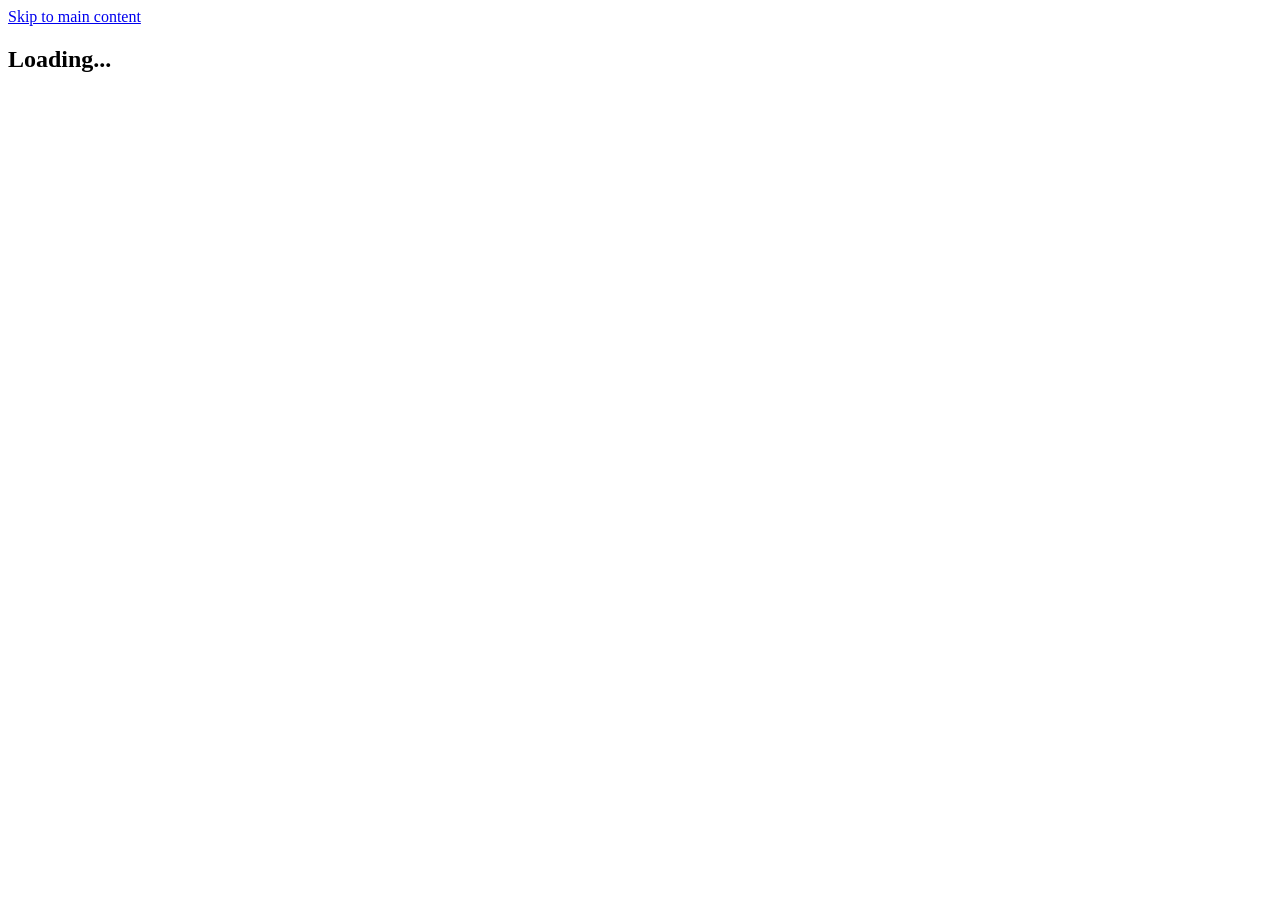
==== about.html @ b5239d82 "Update experience and project statistics on About Me page" ====
<!DOCTYPE html>
<html lang="en">
  <head>
    <meta charset="UTF-8" />
    <meta name="viewport" content="width=device-width, initial-scale=1.0" />

    <!-- Primary Meta Tags -->
    <title>About Me - Kamalesh Thandi Thirumal | Full Stack Developer</title>
    <meta
      name="title"
      content="About Me - Kamalesh Thandi Thirumal | Full Stack Developer"
    />
    <meta
      name="description"
      content="Learn more about Kamalesh Thandi Thirumal, a passionate full-stack developer with expertise in modern web technologies."
    />
    <meta
      name="keywords"
      content="Full Stack Developer, Web Developer, About, Biography, Chennai Developer"
    />
    <meta name="author" content="Kamalesh Thandi Thirumal" />
    <meta name="robots" content="index, follow" />

    <!-- Open Graph / Facebook -->
    <meta property="og:type" content="website" />
    <meta property="og:url" content="https://kamal2305.github.io/HCJ/about.html" />
    <meta
      property="og:title"
      content="About Me - Kamalesh Thandi Thirumal"
    />
    <meta
      property="og:description"
      content="Learn more about Kamalesh Thandi Thirumal, a passionate full-stack developer."
    />

    <!-- Favicon -->
    <link rel="icon" type="image/x-icon" href="favicon.ico" />
    <link rel="apple-touch-icon" sizes="180x180" href="apple-touch-icon.png" />

    <!-- Manifest for PWA -->
    <link rel="manifest" href="manifest.json" />
    <meta name="theme-color" content="#00f0ff" />

    <!-- Canonical URL -->
    <link rel="canonical" href="https://kamal2305.github.io/HCJ/about.html" />

    <!-- Preload Critical Resources -->
    <link rel="preload" href="css/styles.css" as="style" />
    <link rel="stylesheet" href="css/styles.css" />

    <!-- DNS Prefetch & Preconnect -->
    <link rel="dns-prefetch" href="https://fonts.googleapis.com" />
    <link rel="preconnect" href="https://fonts.googleapis.com" />
    <link rel="preconnect" href="https://fonts.gstatic.com" crossorigin />
    <link
      href="https://fonts.googleapis.com/css2?family=Inter:wght@300;400;500;600;700;800;900&family=Space+Grotesk:wght@300;400;500;600;700&display=swap"
      rel="stylesheet"
      media="print"
      onload="this.media='all'"
    />
    <link
      rel="stylesheet"
      href="https://cdnjs.cloudflare.com/ajax/libs/font-awesome/6.4.0/css/all.min.css"
      media="print"
      onload="this.media='all'"
    />
  </head>
  <body>
    <!-- Skip to Main Content -->
    <a href="#main" class="skip-to-main">Skip to main content</a>

    <!-- Loading Screen -->
    <div
      id="loading-screen"
      class="loading-screen"
      role="status"
      aria-live="polite"
      aria-label="Loading content"
    >
      <div class="loading-content">
        <div class="loading-spinner" aria-hidden="true"></div>
        <h2 class="fade-in-text">Loading...</h2>
      </div>
    </div>

    <!-- Main Content -->
    <div id="main-content" class="main-content" style="display: none">
      <!-- Navbar -->
      <nav
        class="navbar"
        id="navbar"
        role="navigation"
        aria-label="Main navigation"
      >
        <div class="nav-container">
          <div class="nav-logo">
            <a href="index.html" aria-label="Go to homepage">
              <span class="logo-text" aria-hidden="true">KTT</span>
              <span class="logo-dot" aria-hidden="true"></span>
            </a>
          </div>

          <!-- Desktop Navigation -->
          <ul class="nav-menu" id="nav-menu" role="menubar">
            <li role="none">
              <a
                href="index.html"
                class="nav-link"
                role="menuitem"
                aria-label="Navigate to home page"
              >
                <i class="fa-solid fa-home nav-icon" aria-hidden="true"></i>
                Home
              </a>
            </li>
            <li role="none">
              <a
                href="about.html"
                class="nav-link active"
                role="menuitem"
                aria-label="Navigate to about page"
              >
                <i class="fa-solid fa-user nav-icon" aria-hidden="true"></i>
                About
              </a>
            </li>
            <li role="none">
              <a
                href="skills.html"
                class="nav-link"
                role="menuitem"
                aria-label="Navigate to skills page"
              >
                <i class="fa-solid fa-code nav-icon" aria-hidden="true"></i>
                Skills
              </a>
            </li>
            <li role="none">
              <a
                href="projects.html"
                class="nav-link"
                role="menuitem"
                aria-label="Navigate to projects page"
              >
                <i class="fa-solid fa-folder nav-icon" aria-hidden="true"></i>
                Projects
              </a>
            </li>
            <li role="none">
              <a
                href="contact.html"
                class="nav-link"
                role="menuitem"
                aria-label="Navigate to contact page"
              >
                <i class="fa-solid fa-envelope nav-icon" aria-hidden="true"></i>
                Contact
              </a>
            </li>
          </ul>

          <!-- Mobile Menu Button -->
          <button
            class="hamburger"
            id="hamburger"
            aria-label="Toggle mobile menu"
            aria-expanded="false"
            aria-controls="mobile-menu"
          >
            <i class="fa-solid fa-bars" aria-hidden="true"></i>
          </button>
        </div>

        <!-- Mobile Menu -->
        <div class="mobile-menu" id="mobile-menu" style="display: none">
          <ul>
            <li>
              <a href="index.html" class="mobile-nav-link">
                <i class="fa-solid fa-home mobile-nav-icon"></i>
                Home
              </a>
            </li>
            <li>
              <a href="about.html" class="mobile-nav-link active">
                <i class="fa-solid fa-user mobile-nav-icon"></i>
                About
              </a>
            </li>
            <li>
              <a href="skills.html" class="mobile-nav-link">
                <i class="fa-solid fa-code mobile-nav-icon"></i>
                Skills
              </a>
            </li>
            <li>
              <a href="projects.html" class="mobile-nav-link">
                <i class="fa-solid fa-folder mobile-nav-icon"></i>
                Projects
              </a>
            </li>
            <li>
              <a href="contact.html" class="mobile-nav-link">
                <i class="fa-solid fa-envelope mobile-nav-icon"></i>
                Contact
              </a>
            </li>
          </ul>
        </div>
      </nav>

      <!-- About Section -->
      <main id="main">
        <section id="about" class="about page-section" aria-label="About me section">
          <div class="container">
            <h1 class="section-title">About Me</h1>

            <div class="about-content">
              <div class="about-text">
                <p>
                  I'm a passionate full-stack developer with a love for creating
                  meaningful digital experiences. With expertise in modern web
                  technologies, I specialize in building scalable applications
                  that solve real-world problems.
                </p>
                <p>
                  My journey in technology began with curiosity and has evolved
                  into a career focused on innovation and continuous learning. I
                  believe in writing clean, maintainable code and creating
                  user-centered solutions.
                </p>

                <div class="about-stats">
                  <div class="stat">
                    <i class="fa-solid fa-clock stat-icon"></i>
                    <h3>0.6</h3>
                    <p>Year Experience</p>
                  </div>
                  <div class="stat">
                    <i class="fa-solid fa-project-diagram stat-icon"></i>
                    <h3>2+</h3>
                    <p>Projects Completed</p>
                  </div>
                </div>
              </div>

              <div class="about-image">
                <div class="about-card">
                  <i class="fa-solid fa-code about-icon"></i>
                </div>
              </div>
            </div>
          </div>
        </section>
      </main>

      <!-- Footer -->
      <footer class="footer" role="contentinfo">
        <div class="container">
          <p>&copy; 2025 Kamalesh Thandi Thirumal. All rights reserved.</p>
        </div>
      </footer>

      <!-- Scroll to Top Button -->
      <button
        class="scroll-to-top"
        id="scroll-to-top"
        style="display: none"
        aria-label="Scroll to top"
      >
        <i class="fa-solid fa-arrow-up" aria-hidden="true"></i>
      </button>
    </div>

    <script src="js/script.js" defer></script>
  </body>
</html>
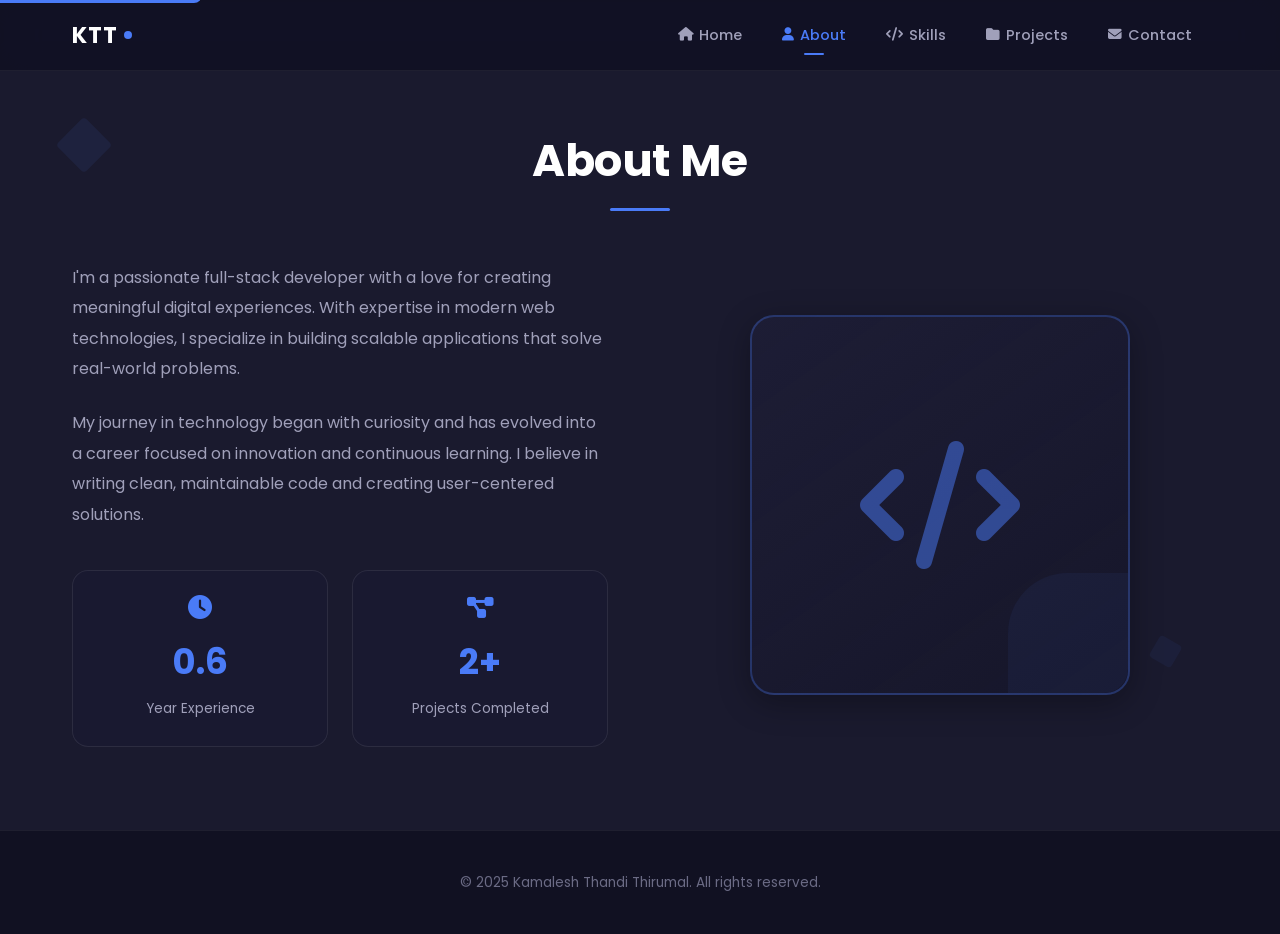
==== commit 2f54297d: "update font styles, enhance hero section with social icons, improve navigation, refine animations, a" ====
--- a/about.html
+++ b/about.html
@@ -53,7 +53,7 @@
     <link rel="preconnect" href="https://fonts.googleapis.com" />
     <link rel="preconnect" href="https://fonts.gstatic.com" crossorigin />
     <link
-      href="https://fonts.googleapis.com/css2?family=Inter:wght@300;400;500;600;700;800;900&family=Space+Grotesk:wght@300;400;500;600;700&display=swap"
+      href="https://fonts.googleapis.com/css2?family=Poppins:wght@300;400;500;600;700;800&family=Playfair+Display:ital,wght@0,400;0,700;1,400&family=Inter:wght@300;400;500;600;700;800;900&family=Space+Grotesk:wght@300;400;500;600;700&display=swap"
       rel="stylesheet"
       media="print"
       onload="this.media='all'"
--- a/css/styles.css
+++ b/css/styles.css
@@ -0,0 +1,1259 @@
+/* Portfolio - Premium Dark Design with Blue Accent (Inspired by BlackOrange Template) */
+
+/* ===== Google Fonts Import ===== */
+@import url('https://fonts.googleapis.com/css2?family=Poppins:wght@300;400;500;600;700;800&family=Playfair+Display:ital,wght@0,400;0,700;1,400&display=swap');
+
+:root {
+  /* Blue Accent Palette */
+  --accent: #4A7BF7;
+  --accent-dark: #3461D1;
+  --accent-light: #6B9AFF;
+  --accent-glow: rgba(74, 123, 247, 0.4);
+  --accent-subtle: rgba(74, 123, 247, 0.08);
+  --accent-border: rgba(74, 123, 247, 0.25);
+
+  /* Backgrounds */
+  --bg-primary: #1A1A2E;
+  --bg-secondary: #16162A;
+  --bg-darker: #111122;
+  --bg-card: rgba(26, 26, 50, 0.7);
+  --bg-card-solid: #1E1E38;
+  --bg-input: rgba(255, 255, 255, 0.04);
+
+  /* Text */
+  --text-primary: #FFFFFF;
+  --text-secondary: #A0A0BA;
+  --text-muted: #6B6B85;
+  --text-accent: var(--accent);
+
+  /* Borders */
+  --border-subtle: rgba(255, 255, 255, 0.06);
+  --border-card: rgba(255, 255, 255, 0.08);
+  --border-accent: rgba(74, 123, 247, 0.3);
+
+  /* Effects */
+  --gradient-accent: linear-gradient(135deg, var(--accent) 0%, var(--accent-light) 100%);
+  --shadow-card: 0 8px 32px rgba(0, 0, 0, 0.3);
+  --shadow-accent: 0 4px 20px rgba(74, 123, 247, 0.25);
+  --shadow-accent-intense: 0 8px 40px rgba(74, 123, 247, 0.35);
+
+  /* Transitions */
+  --transition-base: 0.3s ease;
+  --transition-slow: 0.6s cubic-bezier(0.4, 0, 0.2, 1);
+
+  /* Fonts */
+  --font-primary: 'Poppins', 'Inter', sans-serif;
+  --font-display: 'Playfair Display', 'Space Grotesk', serif;
+  --font-mono: 'Space Grotesk', monospace;
+}
+
+/* ===== Reset & Base ===== */
+* { margin: 0; padding: 0; box-sizing: border-box; }
+html { scroll-behavior: smooth; }
+body {
+  font-family: var(--font-primary);
+  line-height: 1.7;
+  color: var(--text-primary);
+  background: var(--bg-darker);
+  overflow-x: hidden;
+}
+
+/* ===== Scrollbar ===== */
+::-webkit-scrollbar { width: 8px; }
+::-webkit-scrollbar-track { background: var(--bg-darker); }
+::-webkit-scrollbar-thumb {
+  background: var(--accent-dark);
+  border-radius: 4px;
+}
+::-webkit-scrollbar-thumb:hover {
+  background: var(--accent);
+}
+
+/* ===== Loading Screen ===== */
+.loading-screen {
+  position: fixed; top: 0; left: 0;
+  width: 100%; height: 100vh;
+  background: var(--bg-darker);
+  display: flex;
+  justify-content: center;
+  align-items: center;
+  z-index: 9999;
+  transition: opacity 0.5s ease;
+}
+.loading-screen::before {
+  content: '';
+  position: absolute;
+  top: 0; left: 0; right: 0; bottom: 0;
+  background: radial-gradient(circle at 30% 50%, rgba(74, 123, 247, 0.06), transparent 60%);
+}
+
+.loading-content { text-align: center; position: relative; z-index: 1; }
+.loading-spinner {
+  width: 60px; height: 60px;
+  border: 3px solid rgba(74, 123, 247, 0.15);
+  border-top: 3px solid var(--accent);
+  border-radius: 50%;
+  margin: 0 auto 2rem;
+  animation: spin 0.8s linear infinite;
+}
+@keyframes spin { 100% { transform: rotate(360deg); } }
+
+.loading-content h2 {
+  font-size: 1.2rem;
+  font-weight: 500;
+  font-family: var(--font-primary);
+  color: var(--accent);
+  letter-spacing: 2px;
+  text-transform: uppercase;
+}
+.fade-in-text { animation: fadeIn 0.8s ease 0.3s both; }
+@keyframes fadeIn { from { opacity: 0; transform: translateY(15px); } to { opacity: 1; transform: translateY(0); } }
+
+.main-content { min-height: 100vh; opacity: 0; animation: fadeInContent 0.6s ease forwards; }
+@keyframes fadeInContent { to { opacity: 1; } }
+
+/* ===== Layout ===== */
+.container { max-width: 1200px; margin: 0 auto; padding: 0 2rem; }
+section { padding: 6rem 0; position: relative; }
+
+/* ===== Section Titles ===== */
+.section-title {
+  text-align: center;
+  font-size: clamp(2rem, 4vw, 2.8rem);
+  font-weight: 700;
+  font-family: var(--font-primary);
+  margin-bottom: 4rem;
+  position: relative;
+  opacity: 0;
+  transform: translateY(30px);
+  transition: var(--transition-slow);
+  letter-spacing: -0.01em;
+  color: var(--text-primary);
+}
+.section-title.visible { opacity: 1; transform: translateY(0); }
+.section-title::after {
+  content: '';
+  position: absolute;
+  bottom: -12px;
+  left: 50%;
+  transform: translateX(-50%);
+  width: 60px; height: 3px;
+  background: var(--accent);
+  border-radius: 2px;
+}
+
+/* ===== Buttons ===== */
+.btn {
+  padding: 12px 28px;
+  border: none;
+  border-radius: 6px;
+  font-weight: 600;
+  text-decoration: none;
+  display: inline-block;
+  transition: var(--transition-base);
+  cursor: pointer;
+  font-size: 0.9rem;
+  font-family: var(--font-primary);
+  letter-spacing: 0.5px;
+  position: relative;
+  overflow: hidden;
+}
+.btn-primary {
+  background: var(--accent);
+  color: #fff;
+  box-shadow: var(--shadow-accent);
+}
+.btn-primary:hover {
+  background: var(--accent-light);
+  transform: translateY(-2px);
+  box-shadow: var(--shadow-accent-intense);
+}
+.btn-secondary {
+  background: transparent;
+  color: var(--accent);
+  border: 2px solid var(--accent);
+}
+.btn-secondary:hover {
+  background: var(--accent);
+  color: #fff;
+  transform: translateY(-2px);
+}
+.btn-outline {
+  background: transparent;
+  color: var(--accent);
+  border: 2px solid var(--border-accent);
+}
+.btn-outline:hover {
+  border-color: var(--accent);
+  background: var(--accent);
+  color: #fff;
+  transform: translateY(-2px);
+}
+.btn-small { padding: 8px 18px; font-size: 0.85rem; }
+
+/* ===== Navbar ===== */
+.navbar {
+  position: fixed;
+  top: 0; left: 0; right: 0;
+  background: rgba(17, 17, 34, 0.85);
+  backdrop-filter: blur(20px) saturate(180%);
+  z-index: 1000;
+  transition: var(--transition-slow);
+  border-bottom: 1px solid var(--border-subtle);
+  opacity: 0;
+  transform: translateY(-100px);
+  animation: slideDown 0.8s ease 0.5s forwards;
+}
+@keyframes slideDown { to { opacity: 1; transform: translateY(0); } }
+
+.navbar.scrolled {
+  background: rgba(17, 17, 34, 0.95);
+  box-shadow: 0 4px 30px rgba(0, 0, 0, 0.4);
+  border-bottom-color: var(--border-accent);
+}
+.nav-container {
+  max-width: 1200px;
+  margin: 0 auto;
+  padding: 0 2rem;
+  display: flex;
+  justify-content: space-between;
+  align-items: center;
+  height: 70px;
+}
+
+/* ===== Logo ===== */
+.nav-logo a {
+  display: flex;
+  align-items: center;
+  text-decoration: none;
+  font-size: 1.4rem;
+  font-weight: 700;
+  font-family: var(--font-primary);
+  transition: var(--transition-base);
+  gap: 2px;
+}
+.nav-logo a:hover { opacity: 0.9; }
+.logo-text {
+  color: var(--text-primary);
+  font-weight: 700;
+  letter-spacing: 1px;
+}
+.logo-dot {
+  width: 8px; height: 8px;
+  background: var(--accent);
+  border-radius: 50%;
+  margin-left: 4px;
+  display: inline-block;
+}
+
+/* ===== Nav Menu ===== */
+.nav-menu { display: flex; list-style: none; gap: 0.5rem; align-items: center; }
+.nav-link {
+  display: flex;
+  align-items: center;
+  gap: 6px;
+  color: var(--text-secondary);
+  text-decoration: none;
+  font-weight: 500;
+  font-size: 0.9rem;
+  padding: 8px 16px;
+  border-radius: 6px;
+  transition: var(--transition-base);
+  position: relative;
+}
+.nav-link:hover {
+  color: var(--text-primary);
+}
+.nav-link.active {
+  color: var(--accent);
+}
+.nav-link.active::after {
+  content: '';
+  position: absolute;
+  bottom: 0;
+  left: 50%;
+  transform: translateX(-50%);
+  width: 20px;
+  height: 2px;
+  background: var(--accent);
+  border-radius: 1px;
+}
+.nav-icon { font-size: 0.85rem; transition: var(--transition-base); }
+
+/* ===== Mobile Menu ===== */
+.hamburger {
+  display: none;
+  cursor: pointer;
+  font-size: 1.3rem;
+  color: var(--text-primary);
+  transition: var(--transition-base);
+  padding: 8px;
+  background: none;
+  border: none;
+}
+.hamburger:hover { color: var(--accent); }
+.mobile-menu {
+  display: none;
+  position: absolute;
+  top: 100%; left: 0; right: 0;
+  background: rgba(17, 17, 34, 0.98);
+  backdrop-filter: blur(20px);
+  border-bottom: 1px solid var(--border-accent);
+  box-shadow: 0 10px 40px rgba(0, 0, 0, 0.5);
+}
+.mobile-menu ul { list-style: none; padding: 1.5rem 2rem; }
+.mobile-menu li { margin-bottom: 0.5rem; }
+.mobile-nav-link {
+  display: flex;
+  align-items: center;
+  gap: 12px;
+  color: var(--text-secondary);
+  text-decoration: none;
+  font-weight: 500;
+  padding: 12px 16px;
+  border-radius: 8px;
+  transition: var(--transition-base);
+}
+.mobile-nav-link:hover, .mobile-nav-link.active {
+  color: var(--accent);
+  background: var(--accent-subtle);
+  transform: translateX(5px);
+}
+.mobile-nav-icon { font-size: 1.1rem; }
+
+/* ===== Hero Social Sidebar ===== */
+.hero-social-sidebar {
+  position: absolute;
+  left: 4rem;
+  top: 50%;
+  transform: translateY(-50%);
+  z-index: 5;
+  display: flex;
+  flex-direction: column;
+  gap: 1.2rem;
+  align-items: center;
+  opacity: 0;
+  animation: fadeInUp 1s ease 1.2s forwards;
+}
+.hero-social-sidebar::before {
+  content: '';
+  width: 1px;
+  height: 40px;
+  background: var(--border-accent);
+  margin-bottom: 0.5rem;
+}
+.hero-social-sidebar::after {
+  content: '';
+  width: 1px;
+  height: 40px;
+  background: var(--border-accent);
+  margin-top: 0.5rem;
+}
+.hero-social-sidebar a {
+  color: var(--text-muted);
+  font-size: 1.1rem;
+  transition: var(--transition-base);
+  width: 36px;
+  height: 36px;
+  display: flex;
+  align-items: center;
+  justify-content: center;
+  border-radius: 8px;
+  text-decoration: none;
+}
+.hero-social-sidebar a:hover {
+  color: var(--accent);
+  background: var(--accent-subtle);
+  transform: translateY(-2px);
+}
+
+/* ===== Hero Section ===== */
+.hero {
+  min-height: 100vh;
+  display: flex;
+  align-items: center;
+  justify-content: center;
+  position: relative;
+  overflow: hidden;
+  padding-top: 70px;
+  background: var(--bg-primary);
+}
+
+/* Bordered Frame Effect */
+.hero::before {
+  content: '';
+  position: absolute;
+  top: 40px;
+  left: 40px;
+  right: 40px;
+  bottom: 40px;
+  border: 2px solid var(--border-accent);
+  border-radius: 20px;
+  pointer-events: none;
+  z-index: 1;
+  opacity: 0.6;
+}
+
+/* Floating Geometric Shape */
+.hero::after {
+  content: '';
+  position: absolute;
+  width: 50px;
+  height: 50px;
+  background: var(--accent);
+  top: 15%;
+  right: 12%;
+  transform: rotate(45deg);
+  opacity: 0.7;
+  z-index: 3;
+  border-radius: 4px;
+  animation: floatShape 6s ease-in-out infinite;
+}
+
+@keyframes floatShape {
+  0%, 100% { transform: rotate(45deg) translateY(0); }
+  50% { transform: rotate(55deg) translateY(-20px); }
+}
+
+.hero-background { position: absolute; top: 0; left: 0; right: 0; bottom: 0; z-index: 0; }
+.animated-grid {
+  position: absolute;
+  top: 0; left: 0; right: 0; bottom: 0;
+  background-image:
+    linear-gradient(rgba(74, 123, 247, 0.03) 1px, transparent 1px),
+    linear-gradient(90deg, rgba(74, 123, 247, 0.03) 1px, transparent 1px);
+  background-size: 80px 80px;
+  opacity: 0.5;
+}
+.particles { position: absolute; top: 0; left: 0; right: 0; bottom: 0; overflow: hidden; }
+.hero-overlay {
+  position: absolute;
+  top: 0; left: 0; right: 0; bottom: 0;
+  background: radial-gradient(ellipse at 70% 50%, transparent 0%, var(--bg-primary) 70%);
+  z-index: 1;
+}
+
+.hero-container {
+  max-width: 1200px;
+  margin: 0 auto;
+  padding: 0 4rem;
+  display: grid;
+  grid-template-columns: 1fr 1fr;
+  gap: 4rem;
+  align-items: center;
+  position: relative;
+  z-index: 2;
+}
+.hero-content { opacity: 0; animation: fadeInUp 1s ease 0.6s forwards; }
+@keyframes fadeInUp { from { opacity: 0; transform: translateY(30px); } to { opacity: 1; transform: translateY(0); } }
+
+/* Hero greeting line */
+.hero-greeting {
+  font-size: 1rem;
+  color: var(--text-secondary);
+  margin-bottom: 1rem;
+  display: flex;
+  align-items: center;
+  gap: 12px;
+  font-weight: 400;
+  letter-spacing: 1px;
+}
+.hero-greeting::before {
+  content: '';
+  display: inline-block;
+  width: 40px;
+  height: 2px;
+  background: var(--accent);
+}
+.hero-content::before {
+  display: none;
+}
+
+.hero-title {
+  font-size: clamp(2.5rem, 5vw, 3.8rem);
+  font-weight: 700;
+  font-family: var(--font-primary);
+  line-height: 1.15;
+  margin-bottom: 1.5rem;
+  letter-spacing: -0.02em;
+  color: var(--text-primary);
+}
+.typing-text { color: var(--text-primary); }
+.cursor {
+  color: var(--accent);
+  animation: blink 1s infinite;
+}
+@keyframes blink { 0%, 50% { opacity: 1; } 51%, 100% { opacity: 0; } }
+
+.highlight {
+  color: var(--accent);
+  -webkit-text-fill-color: var(--accent);
+  background: none;
+  filter: none;
+  font-style: italic;
+  font-family: var(--font-display);
+}
+.hero-subtitle {
+  font-size: 1.1rem;
+  font-weight: 400;
+  color: var(--text-secondary);
+  margin-bottom: 1.5rem;
+  letter-spacing: 0.5px;
+}
+.hero-description {
+  font-size: 1rem;
+  color: var(--text-muted);
+  margin-bottom: 2.5rem;
+  line-height: 1.8;
+  max-width: 450px;
+}
+.hero-buttons { display: flex; gap: 1.5rem; flex-wrap: wrap; }
+
+/* ===== Profile Card ===== */
+.hero-image { opacity: 0; animation: fadeInUp 1s ease 0.9s forwards; }
+.profile-card {
+  width: 100%;
+  aspect-ratio: 1;
+  max-width: 380px;
+  margin: 0 auto;
+  background: linear-gradient(145deg, rgba(30, 30, 55, 0.8), rgba(20, 20, 40, 0.6));
+  border: 2px solid var(--border-accent);
+  border-radius: 24px;
+  display: flex;
+  align-items: center;
+  justify-content: center;
+  position: relative;
+  overflow: hidden;
+  box-shadow: var(--shadow-card), 0 0 60px rgba(74, 123, 247, 0.08);
+  transition: var(--transition-base);
+}
+.profile-card::before {
+  content: '';
+  position: absolute;
+  top: -2px; right: -2px;
+  width: 60px; height: 60px;
+  background: var(--accent);
+  border-radius: 0 22px 0 16px;
+  opacity: 0.15;
+}
+.profile-card::after {
+  content: '';
+  position: absolute;
+  bottom: -30px;
+  left: -30px;
+  width: 80px;
+  height: 80px;
+  background: var(--accent);
+  transform: rotate(45deg);
+  opacity: 0.1;
+}
+
+.profile-card:hover {
+  transform: translateY(-8px);
+  box-shadow: var(--shadow-card), var(--shadow-accent);
+  border-color: var(--accent);
+}
+.profile-icon {
+  font-size: 10rem;
+  color: var(--accent);
+  opacity: 0.6;
+  transition: var(--transition-base);
+}
+.profile-card:hover .profile-icon { opacity: 0.9; transform: scale(1.05); }
+
+/* ===== Scroll Indicator ===== */
+.scroll-indicator {
+  position: absolute;
+  bottom: 3rem;
+  left: 4rem;
+  z-index: 2;
+  animation: bounce 2s infinite;
+  display: flex;
+  align-items: center;
+  gap: 8px;
+}
+.scroll-indicator::before {
+  content: 'scroll down';
+  font-size: 0.7rem;
+  color: var(--text-muted);
+  letter-spacing: 2px;
+  text-transform: uppercase;
+  writing-mode: vertical-rl;
+  transform: rotate(180deg);
+}
+@keyframes bounce {
+  0%, 20%, 50%, 80%, 100% { transform: translateY(0); }
+  40% { transform: translateY(-10px); }
+}
+.scroll-icon {
+  font-size: 1rem;
+  color: var(--text-muted);
+  transition: var(--transition-base);
+}
+
+/* ===== About Section ===== */
+.about {
+  background: var(--bg-primary);
+  position: relative;
+}
+.about::before {
+  content: '';
+  position: absolute;
+  top: 0; left: 0; right: 0; bottom: 0;
+  background: radial-gradient(circle at 80% 20%, rgba(74, 123, 247, 0.04), transparent 50%);
+  pointer-events: none;
+}
+.about-content {
+  display: grid;
+  grid-template-columns: 1fr 1fr;
+  gap: 4rem;
+  align-items: center;
+}
+.about-text {
+  opacity: 0;
+  transform: translateX(-30px);
+  transition: var(--transition-slow);
+}
+.about-text.visible { opacity: 1; transform: translateX(0); }
+.about-text p {
+  font-size: 1rem;
+  color: var(--text-secondary);
+  margin-bottom: 1.5rem;
+  line-height: 1.9;
+}
+
+/* ===== Stats ===== */
+.about-stats {
+  display: grid;
+  grid-template-columns: repeat(2, 1fr);
+  gap: 1.5rem;
+  margin-top: 2.5rem;
+}
+.stat {
+  background: var(--bg-card);
+  backdrop-filter: blur(10px);
+  border: 1px solid var(--border-card);
+  border-radius: 16px;
+  padding: 1.5rem;
+  text-align: center;
+  transition: var(--transition-base);
+}
+.stat:hover {
+  transform: translateY(-5px);
+  border-color: var(--border-accent);
+  box-shadow: var(--shadow-accent);
+}
+.stat-icon {
+  font-size: 1.5rem;
+  color: var(--accent);
+  margin-bottom: 0.8rem;
+}
+.stat h3 {
+  font-size: 2.2rem;
+  font-weight: 700;
+  font-family: var(--font-primary);
+  color: var(--accent);
+  margin-bottom: 0.3rem;
+}
+.stat p { color: var(--text-muted); font-size: 0.85rem; margin: 0; }
+
+.about-image { opacity: 0; transform: translateX(30px); transition: var(--transition-slow); }
+.about-image.visible { opacity: 1; transform: translateX(0); }
+.about-card {
+  width: 100%;
+  aspect-ratio: 1;
+  max-width: 380px;
+  margin: 0 auto;
+  background: linear-gradient(145deg, rgba(30, 30, 55, 0.8), rgba(20, 20, 40, 0.6));
+  border: 2px solid var(--border-accent);
+  border-radius: 24px;
+  display: flex;
+  align-items: center;
+  justify-content: center;
+  position: relative;
+  overflow: hidden;
+  box-shadow: var(--shadow-card);
+  transition: var(--transition-base);
+}
+.about-card::before {
+  content: '';
+  position: absolute;
+  bottom: 0; right: 0;
+  width: 120px; height: 120px;
+  background: var(--accent);
+  opacity: 0.06;
+  border-radius: 50% 0 24px 0;
+}
+.about-card:hover {
+  transform: translateY(-8px);
+  border-color: var(--accent);
+  box-shadow: var(--shadow-card), var(--shadow-accent);
+}
+.about-icon {
+  font-size: 8rem;
+  color: var(--accent);
+  opacity: 0.5;
+  transition: var(--transition-base);
+}
+.about-card:hover .about-icon { opacity: 0.8; transform: scale(1.05) rotate(3deg); }
+
+/* ===== Skills Icon Grid (Dribbble Template Style) ===== */
+.skills-icon-grid {
+  display: flex;
+  justify-content: center;
+  flex-wrap: wrap;
+  gap: 2rem;
+  margin-bottom: 2rem;
+  max-width: 800px;
+  margin-left: auto;
+  margin-right: auto;
+}
+.skill-icon-item {
+  display: flex;
+  flex-direction: column;
+  align-items: center;
+  gap: 0.8rem;
+  opacity: 0;
+  transform: translateY(20px);
+  transition: var(--transition-slow);
+}
+.skill-icon-item.visible {
+  opacity: 1;
+  transform: translateY(0);
+}
+.skill-icon-box {
+  width: 70px;
+  height: 70px;
+  background: var(--bg-card);
+  border: 1px solid var(--border-card);
+  border-radius: 16px;
+  display: flex;
+  align-items: center;
+  justify-content: center;
+  transition: var(--transition-base);
+}
+.skill-icon-box i {
+  font-size: 2rem;
+  color: var(--text-primary);
+  transition: var(--transition-base);
+}
+.skill-icon-item:hover .skill-icon-box {
+  border-color: var(--border-accent);
+  background: var(--accent-subtle);
+  transform: translateY(-4px);
+  box-shadow: var(--shadow-accent);
+}
+.skill-icon-item:hover .skill-icon-box i {
+  color: var(--accent);
+}
+.skill-icon-item span {
+  font-size: 0.8rem;
+  color: var(--text-muted);
+  font-weight: 500;
+  letter-spacing: 0.5px;
+}
+
+/* Section Subtitle */
+.section-subtitle {
+  text-align: center;
+  font-size: 1.5rem;
+  font-weight: 600;
+  color: var(--text-primary);
+  margin-top: 4rem;
+  margin-bottom: 3rem;
+  font-family: var(--font-primary);
+  position: relative;
+}
+.section-subtitle::after {
+  content: '';
+  position: absolute;
+  bottom: -8px;
+  left: 50%;
+  transform: translateX(-50%);
+  width: 40px;
+  height: 2px;
+  background: var(--accent);
+  border-radius: 1px;
+}
+
+/* ===== Skills Section ===== */
+.skills {
+  background: var(--bg-secondary);
+  position: relative;
+}
+.skills-grid {
+  display: grid;
+  grid-template-columns: repeat(3, 1fr);
+  gap: 2rem;
+  max-width: 1200px;
+  margin: 0 auto;
+}
+.skill-category {
+  background: var(--bg-card);
+  backdrop-filter: blur(10px);
+  border: 1px solid var(--border-card);
+  border-radius: 16px;
+  padding: 2.5rem;
+  transition: var(--transition-base);
+  opacity: 0;
+  transform: translateY(30px);
+}
+.skill-category.visible { opacity: 1; transform: translateY(0); }
+.skill-category:hover {
+  transform: translateY(-5px);
+  border-color: var(--border-accent);
+  box-shadow: var(--shadow-accent);
+}
+.skill-category h3 {
+  font-size: 1.2rem;
+  font-weight: 600;
+  font-family: var(--font-primary);
+  color: var(--accent);
+  margin-bottom: 2rem;
+  padding-bottom: 1rem;
+  border-bottom: 1px solid var(--border-subtle);
+}
+.skill-items { display: flex; flex-direction: column; gap: 1.5rem; }
+.skill-name {
+  display: flex;
+  justify-content: space-between;
+  font-weight: 500;
+  color: var(--text-primary);
+  margin-bottom: 0.5rem;
+  font-size: 0.9rem;
+}
+.skill-bar {
+  height: 6px;
+  background: rgba(74, 123, 247, 0.1);
+  border-radius: 3px;
+  overflow: hidden;
+}
+.skill-progress {
+  height: 100%;
+  background: var(--gradient-accent);
+  border-radius: 3px;
+  width: 0;
+  transition: width 1.5s cubic-bezier(0.4, 0, 0.2, 1);
+}
+
+/* ===== Projects Section ===== */
+.projects {
+  background: var(--bg-primary);
+  position: relative;
+}
+.projects::before {
+  content: '';
+  position: absolute;
+  top: 0; left: 0; right: 0; bottom: 0;
+  background: radial-gradient(circle at 20% 80%, rgba(74, 123, 247, 0.04), transparent 50%);
+  pointer-events: none;
+}
+.projects-grid {
+  display: grid;
+  grid-template-columns: repeat(auto-fit, minmax(320px, 1fr));
+  gap: 2rem;
+}
+.project-card {
+  background: var(--bg-card);
+  backdrop-filter: blur(10px);
+  border: 1px solid var(--border-card);
+  border-radius: 16px;
+  overflow: hidden;
+  transition: var(--transition-base);
+  opacity: 0;
+  transform: translateY(30px);
+}
+.project-card.visible { opacity: 1; transform: translateY(0); }
+.project-card:hover {
+  transform: translateY(-8px);
+  border-color: var(--border-accent);
+  box-shadow: var(--shadow-accent);
+}
+.project-image {
+  width: 100%;
+  height: 200px;
+  background: linear-gradient(135deg, rgba(74, 123, 247, 0.08), rgba(74, 123, 247, 0.02));
+  display: flex;
+  align-items: center;
+  justify-content: center;
+  position: relative;
+  overflow: hidden;
+  border-bottom: 1px solid var(--border-subtle);
+}
+.project-icon {
+  font-size: 3.5rem;
+  color: var(--accent);
+  opacity: 0.5;
+  z-index: 1;
+  transition: var(--transition-base);
+}
+.project-card:hover .project-icon { opacity: 0.8; transform: scale(1.1); }
+.project-content { padding: 1.8rem; }
+.project-content h3 {
+  font-size: 1.3rem;
+  font-weight: 600;
+  font-family: var(--font-primary);
+  color: var(--text-primary);
+  margin-bottom: 0.8rem;
+}
+.project-content p {
+  color: var(--text-secondary);
+  margin-bottom: 1.2rem;
+  line-height: 1.7;
+  font-size: 0.9rem;
+}
+.project-tech { display: flex; flex-wrap: wrap; gap: 0.4rem; margin-bottom: 1.2rem; }
+.project-tech span {
+  padding: 4px 10px;
+  background: var(--accent-subtle);
+  color: var(--accent-light);
+  border: 1px solid var(--border-accent);
+  border-radius: 4px;
+  font-size: 0.75rem;
+  font-weight: 500;
+  letter-spacing: 0.3px;
+}
+.project-links { display: flex; gap: 0.8rem; }
+
+/* ===== Contact Section ===== */
+.contact {
+  background: var(--bg-secondary);
+  position: relative;
+}
+.contact-content {
+  display: grid;
+  grid-template-columns: 1fr 1fr;
+  gap: 4rem;
+  max-width: 1200px;
+  margin: 0 auto;
+}
+.contact-info {
+  opacity: 0;
+  transform: translateX(-30px);
+  transition: var(--transition-slow);
+}
+.contact-info.visible { opacity: 1; transform: translateX(0); }
+.contact-info h3 {
+  font-size: 1.8rem;
+  font-weight: 700;
+  font-family: var(--font-primary);
+  color: var(--text-primary);
+  margin-bottom: 1rem;
+}
+.contact-info h3::after {
+  content: '';
+  display: block;
+  width: 40px;
+  height: 3px;
+  background: var(--accent);
+  margin-top: 12px;
+  border-radius: 2px;
+}
+.contact-info p {
+  font-size: 1rem;
+  color: var(--text-secondary);
+  margin-bottom: 2rem;
+  line-height: 1.8;
+}
+.contact-details { margin-bottom: 2rem; }
+.contact-item {
+  display: flex;
+  align-items: center;
+  gap: 1rem;
+  margin-bottom: 1rem;
+  padding: 0.8rem 1rem;
+  background: var(--accent-subtle);
+  border-radius: 10px;
+  border: 1px solid transparent;
+  transition: var(--transition-base);
+}
+.contact-item:hover {
+  border-color: var(--border-accent);
+  transform: translateX(5px);
+}
+.contact-icon {
+  font-size: 1.2rem;
+  color: var(--accent);
+}
+.contact-item span { font-size: 0.9rem; }
+.contact-item a {
+  color: var(--text-primary);
+  text-decoration: none;
+  transition: var(--transition-base);
+}
+.contact-item a:hover { color: var(--accent); }
+
+.social-links {
+  display: flex;
+  gap: 0.8rem;
+  flex-wrap: wrap;
+}
+.social-link {
+  width: 44px; height: 44px;
+  background: var(--accent-subtle);
+  border: 1px solid var(--border-accent);
+  border-radius: 10px;
+  display: flex;
+  align-items: center;
+  justify-content: center;
+  color: var(--accent);
+  text-decoration: none;
+  font-size: 1.2rem;
+  transition: var(--transition-base);
+}
+.social-link:hover {
+  background: var(--accent);
+  color: #fff;
+  transform: translateY(-3px);
+  box-shadow: var(--shadow-accent);
+  border-color: var(--accent);
+}
+
+.contact-form {
+  background: var(--bg-card);
+  backdrop-filter: blur(10px);
+  border: 1px solid var(--border-card);
+  border-radius: 16px;
+  padding: 2.5rem;
+  box-shadow: var(--shadow-card);
+  opacity: 0;
+  transform: translateX(30px);
+  transition: var(--transition-slow);
+}
+.contact-form.visible { opacity: 1; transform: translateX(0); }
+.form-group { margin-bottom: 1.5rem; }
+.form-group input, .form-group textarea {
+  width: 100%;
+  padding: 12px 16px;
+  background: var(--bg-input);
+  border: 1px solid var(--border-card);
+  border-radius: 8px;
+  color: var(--text-primary);
+  font-family: var(--font-primary);
+  font-size: 0.9rem;
+  transition: var(--transition-base);
+}
+.form-group input::placeholder, .form-group textarea::placeholder {
+  color: var(--text-muted);
+}
+.form-group input:focus, .form-group textarea:focus {
+  outline: none;
+  border-color: var(--accent);
+  background: rgba(74, 123, 247, 0.04);
+  box-shadow: 0 0 0 3px rgba(74, 123, 247, 0.1);
+}
+.form-group textarea { min-height: 130px; resize: vertical; }
+.contact-form .btn { width: 100%; font-size: 1rem; padding: 14px; }
+
+#form-status { margin-top: 1rem; text-align: center; padding: 1rem; border-radius: 8px; }
+.success-message {
+  color: #34d399;
+  background: rgba(52, 211, 153, 0.08);
+  border: 1px solid rgba(52, 211, 153, 0.2);
+  padding: 1rem;
+  border-radius: 8px;
+}
+.error-message {
+  color: #f87171;
+  background: rgba(248, 113, 113, 0.08);
+  border: 1px solid rgba(248, 113, 113, 0.2);
+  padding: 1rem;
+  border-radius: 8px;
+}
+
+/* ===== Footer ===== */
+.footer {
+  background: var(--bg-darker);
+  border-top: 1px solid var(--border-subtle);
+  padding: 2.5rem 0;
+  text-align: center;
+}
+.footer p { color: var(--text-muted); font-size: 0.85rem; }
+.footer a {
+  color: var(--accent);
+  text-decoration: none;
+  transition: var(--transition-base);
+}
+.footer a:hover { color: var(--accent-light); }
+
+/* ===== Scroll to Top ===== */
+.scroll-to-top {
+  position: fixed;
+  bottom: 2rem;
+  right: 2rem;
+  width: 44px; height: 44px;
+  background: var(--accent);
+  border: none;
+  border-radius: 10px;
+  color: #fff;
+  font-size: 1.2rem;
+  cursor: pointer;
+  opacity: 0;
+  transition: var(--transition-base);
+  box-shadow: var(--shadow-accent);
+  z-index: 999;
+}
+.scroll-to-top.visible { opacity: 1; }
+.scroll-to-top:hover {
+  transform: translateY(-3px);
+  box-shadow: var(--shadow-accent-intense);
+}
+
+/* ===== Page Section Layout ===== */
+.page-section {
+  min-height: calc(100vh - 70px);
+  padding-top: 120px;
+  padding-bottom: 80px;
+  display: flex;
+  align-items: center;
+}
+
+/* Decorative shapes for page sections */
+.page-section::before {
+  content: '';
+  position: absolute;
+  width: 40px;
+  height: 40px;
+  background: var(--accent);
+  opacity: 0.08;
+  border-radius: 4px;
+  transform: rotate(45deg);
+  top: 15%;
+  left: 5%;
+  animation: floatDecor 8s ease-in-out infinite;
+  pointer-events: none;
+}
+.page-section::after {
+  content: '';
+  position: absolute;
+  width: 25px;
+  height: 25px;
+  background: var(--accent);
+  opacity: 0.06;
+  border-radius: 4px;
+  transform: rotate(30deg);
+  bottom: 20%;
+  right: 8%;
+  animation: floatDecor 10s ease-in-out infinite reverse;
+  pointer-events: none;
+}
+
+@keyframes floatDecor {
+  0%, 100% { transform: rotate(45deg) translateY(0); }
+  50% { transform: rotate(55deg) translateY(-15px); }
+}
+
+/* ===== Responsive ===== */
+@media (max-width: 1024px) {
+  .hero-container, .about-content, .contact-content { grid-template-columns: 1fr; gap: 3rem; }
+  .hero-image, .about-image { max-width: 320px; margin: 0 auto; }
+  .hero::before { top: 20px; left: 20px; right: 20px; bottom: 20px; }
+  .hero-container { padding: 0 2rem; }
+  .scroll-indicator { left: 2rem; }
+  .hero-social-sidebar { left: 1.5rem; gap: 0.8rem; }
+  .hero-social-sidebar::before, .hero-social-sidebar::after { height: 25px; }
+}
+
+@media (max-width: 768px) {
+  .nav-menu { display: none; }
+  .hamburger { display: block; }
+  .hero { padding: 100px 0 60px; }
+  .hero::before { display: none; }
+  .hero::after { display: none; }
+  .hero-buttons { flex-direction: column; }
+  .hero-buttons .btn { width: 100%; text-align: center; }
+  section { padding: 4rem 0; }
+  .skills-grid { grid-template-columns: 1fr; }
+  .projects-grid { grid-template-columns: 1fr; }
+  .about-stats { grid-template-columns: 1fr; }
+  .scroll-indicator { display: none; }
+  .page-section::before, .page-section::after { display: none; }
+  .hero-social-sidebar { display: none; }
+  .skills-icon-grid { gap: 1.2rem; }
+  .skill-icon-box { width: 60px; height: 60px; }
+  .skill-icon-box i { font-size: 1.6rem; }
+}
+
+@media (max-width: 480px) {
+  .container, .nav-container { padding: 0 1rem; }
+  .hero-title { font-size: 2rem; }
+  .hero-container { padding: 0 1.5rem; }
+  .profile-card, .about-card { max-width: 260px; }
+  .profile-icon { font-size: 7rem; }
+  .about-icon { font-size: 6rem; }
+  .skill-category { padding: 1.5rem; }
+  .contact-form { padding: 1.5rem; }
+}
+
+/* ===== Particle Float Animation ===== */
+@keyframes float {
+  0% { transform: translateY(0) translateX(0); opacity: 0; }
+  10% { opacity: 0.6; }
+  90% { opacity: 0.6; }
+  100% { transform: translateY(-100vh) translateX(40px); opacity: 0; }
+}
+
+/* ===== Screen Reader Only ===== */
+.sr-only {
+  position: absolute;
+  width: 1px; height: 1px;
+  padding: 0; margin: -1px;
+  overflow: hidden;
+  clip: rect(0, 0, 0, 0);
+  white-space: nowrap;
+  border-width: 0;
+}
+
+/* ===== Focus Visible ===== */
+*:focus-visible {
+  outline: 2px solid var(--accent);
+  outline-offset: 2px;
+}
+.btn:focus-visible,
+.nav-link:focus-visible,
+.social-link:focus-visible {
+  outline: 2px solid var(--accent);
+  outline-offset: 3px;
+  box-shadow: 0 0 0 4px rgba(74, 123, 247, 0.2);
+}
+
+/* ===== Skip to Main ===== */
+.skip-to-main {
+  position: absolute;
+  top: -40px;
+  left: 0;
+  background: var(--accent);
+  color: #fff;
+  padding: 8px 16px;
+  text-decoration: none;
+  font-weight: 600;
+  z-index: 10000;
+  border-radius: 0 0 8px 0;
+}
+.skip-to-main:focus { top: 0; }
+
+/* ===== Text Contrast ===== */
+.hero-description,
+.about-text p,
+.project-content p {
+  color: var(--text-secondary);
+}
+
+/* ===== High Contrast Mode ===== */
+@media (prefers-contrast: high) {
+  :root {
+    --text-secondary: #d0d0e0;
+    --text-muted: #b0b0c8;
+  }
+  .btn-outline, .btn-secondary { border-width: 3px; }
+}
+
+/* ===== Reduced Motion ===== */
+@media (prefers-reduced-motion: reduce) {
+  *, *::before, *::after {
+    animation-duration: 0.01ms !important;
+    animation-iteration-count: 1 !important;
+    transition-duration: 0.01ms !important;
+    scroll-behavior: auto !important;
+  }
+}
--- a/css/styles.css
+++ b/css/styles.css
@@ -0,0 +1,1259 @@
+/* Portfolio - Premium Dark Design with Blue Accent (Inspired by BlackOrange Template) */
+
+/* ===== Google Fonts Import ===== */
+@import url('https://fonts.googleapis.com/css2?family=Poppins:wght@300;400;500;600;700;800&family=Playfair+Display:ital,wght@0,400;0,700;1,400&display=swap');
+
+:root {
+  /* Blue Accent Palette */
+  --accent: #4A7BF7;
+  --accent-dark: #3461D1;
+  --accent-light: #6B9AFF;
+  --accent-glow: rgba(74, 123, 247, 0.4);
+  --accent-subtle: rgba(74, 123, 247, 0.08);
+  --accent-border: rgba(74, 123, 247, 0.25);
+
+  /* Backgrounds */
+  --bg-primary: #1A1A2E;
+  --bg-secondary: #16162A;
+  --bg-darker: #111122;
+  --bg-card: rgba(26, 26, 50, 0.7);
+  --bg-card-solid: #1E1E38;
+  --bg-input: rgba(255, 255, 255, 0.04);
+
+  /* Text */
+  --text-primary: #FFFFFF;
+  --text-secondary: #A0A0BA;
+  --text-muted: #6B6B85;
+  --text-accent: var(--accent);
+
+  /* Borders */
+  --border-subtle: rgba(255, 255, 255, 0.06);
+  --border-card: rgba(255, 255, 255, 0.08);
+  --border-accent: rgba(74, 123, 247, 0.3);
+
+  /* Effects */
+  --gradient-accent: linear-gradient(135deg, var(--accent) 0%, var(--accent-light) 100%);
+  --shadow-card: 0 8px 32px rgba(0, 0, 0, 0.3);
+  --shadow-accent: 0 4px 20px rgba(74, 123, 247, 0.25);
+  --shadow-accent-intense: 0 8px 40px rgba(74, 123, 247, 0.35);
+
+  /* Transitions */
+  --transition-base: 0.3s ease;
+  --transition-slow: 0.6s cubic-bezier(0.4, 0, 0.2, 1);
+
+  /* Fonts */
+  --font-primary: 'Poppins', 'Inter', sans-serif;
+  --font-display: 'Playfair Display', 'Space Grotesk', serif;
+  --font-mono: 'Space Grotesk', monospace;
+}
+
+/* ===== Reset & Base ===== */
+* { margin: 0; padding: 0; box-sizing: border-box; }
+html { scroll-behavior: smooth; }
+body {
+  font-family: var(--font-primary);
+  line-height: 1.7;
+  color: var(--text-primary);
+  background: var(--bg-darker);
+  overflow-x: hidden;
+}
+
+/* ===== Scrollbar ===== */
+::-webkit-scrollbar { width: 8px; }
+::-webkit-scrollbar-track { background: var(--bg-darker); }
+::-webkit-scrollbar-thumb {
+  background: var(--accent-dark);
+  border-radius: 4px;
+}
+::-webkit-scrollbar-thumb:hover {
+  background: var(--accent);
+}
+
+/* ===== Loading Screen ===== */
+.loading-screen {
+  position: fixed; top: 0; left: 0;
+  width: 100%; height: 100vh;
+  background: var(--bg-darker);
+  display: flex;
+  justify-content: center;
+  align-items: center;
+  z-index: 9999;
+  transition: opacity 0.5s ease;
+}
+.loading-screen::before {
+  content: '';
+  position: absolute;
+  top: 0; left: 0; right: 0; bottom: 0;
+  background: radial-gradient(circle at 30% 50%, rgba(74, 123, 247, 0.06), transparent 60%);
+}
+
+.loading-content { text-align: center; position: relative; z-index: 1; }
+.loading-spinner {
+  width: 60px; height: 60px;
+  border: 3px solid rgba(74, 123, 247, 0.15);
+  border-top: 3px solid var(--accent);
+  border-radius: 50%;
+  margin: 0 auto 2rem;
+  animation: spin 0.8s linear infinite;
+}
+@keyframes spin { 100% { transform: rotate(360deg); } }
+
+.loading-content h2 {
+  font-size: 1.2rem;
+  font-weight: 500;
+  font-family: var(--font-primary);
+  color: var(--accent);
+  letter-spacing: 2px;
+  text-transform: uppercase;
+}
+.fade-in-text { animation: fadeIn 0.8s ease 0.3s both; }
+@keyframes fadeIn { from { opacity: 0; transform: translateY(15px); } to { opacity: 1; transform: translateY(0); } }
+
+.main-content { min-height: 100vh; opacity: 0; animation: fadeInContent 0.6s ease forwards; }
+@keyframes fadeInContent { to { opacity: 1; } }
+
+/* ===== Layout ===== */
+.container { max-width: 1200px; margin: 0 auto; padding: 0 2rem; }
+section { padding: 6rem 0; position: relative; }
+
+/* ===== Section Titles ===== */
+.section-title {
+  text-align: center;
+  font-size: clamp(2rem, 4vw, 2.8rem);
+  font-weight: 700;
+  font-family: var(--font-primary);
+  margin-bottom: 4rem;
+  position: relative;
+  opacity: 0;
+  transform: translateY(30px);
+  transition: var(--transition-slow);
+  letter-spacing: -0.01em;
+  color: var(--text-primary);
+}
+.section-title.visible { opacity: 1; transform: translateY(0); }
+.section-title::after {
+  content: '';
+  position: absolute;
+  bottom: -12px;
+  left: 50%;
+  transform: translateX(-50%);
+  width: 60px; height: 3px;
+  background: var(--accent);
+  border-radius: 2px;
+}
+
+/* ===== Buttons ===== */
+.btn {
+  padding: 12px 28px;
+  border: none;
+  border-radius: 6px;
+  font-weight: 600;
+  text-decoration: none;
+  display: inline-block;
+  transition: var(--transition-base);
+  cursor: pointer;
+  font-size: 0.9rem;
+  font-family: var(--font-primary);
+  letter-spacing: 0.5px;
+  position: relative;
+  overflow: hidden;
+}
+.btn-primary {
+  background: var(--accent);
+  color: #fff;
+  box-shadow: var(--shadow-accent);
+}
+.btn-primary:hover {
+  background: var(--accent-light);
+  transform: translateY(-2px);
+  box-shadow: var(--shadow-accent-intense);
+}
+.btn-secondary {
+  background: transparent;
+  color: var(--accent);
+  border: 2px solid var(--accent);
+}
+.btn-secondary:hover {
+  background: var(--accent);
+  color: #fff;
+  transform: translateY(-2px);
+}
+.btn-outline {
+  background: transparent;
+  color: var(--accent);
+  border: 2px solid var(--border-accent);
+}
+.btn-outline:hover {
+  border-color: var(--accent);
+  background: var(--accent);
+  color: #fff;
+  transform: translateY(-2px);
+}
+.btn-small { padding: 8px 18px; font-size: 0.85rem; }
+
+/* ===== Navbar ===== */
+.navbar {
+  position: fixed;
+  top: 0; left: 0; right: 0;
+  background: rgba(17, 17, 34, 0.85);
+  backdrop-filter: blur(20px) saturate(180%);
+  z-index: 1000;
+  transition: var(--transition-slow);
+  border-bottom: 1px solid var(--border-subtle);
+  opacity: 0;
+  transform: translateY(-100px);
+  animation: slideDown 0.8s ease 0.5s forwards;
+}
+@keyframes slideDown { to { opacity: 1; transform: translateY(0); } }
+
+.navbar.scrolled {
+  background: rgba(17, 17, 34, 0.95);
+  box-shadow: 0 4px 30px rgba(0, 0, 0, 0.4);
+  border-bottom-color: var(--border-accent);
+}
+.nav-container {
+  max-width: 1200px;
+  margin: 0 auto;
+  padding: 0 2rem;
+  display: flex;
+  justify-content: space-between;
+  align-items: center;
+  height: 70px;
+}
+
+/* ===== Logo ===== */
+.nav-logo a {
+  display: flex;
+  align-items: center;
+  text-decoration: none;
+  font-size: 1.4rem;
+  font-weight: 700;
+  font-family: var(--font-primary);
+  transition: var(--transition-base);
+  gap: 2px;
+}
+.nav-logo a:hover { opacity: 0.9; }
+.logo-text {
+  color: var(--text-primary);
+  font-weight: 700;
+  letter-spacing: 1px;
+}
+.logo-dot {
+  width: 8px; height: 8px;
+  background: var(--accent);
+  border-radius: 50%;
+  margin-left: 4px;
+  display: inline-block;
+}
+
+/* ===== Nav Menu ===== */
+.nav-menu { display: flex; list-style: none; gap: 0.5rem; align-items: center; }
+.nav-link {
+  display: flex;
+  align-items: center;
+  gap: 6px;
+  color: var(--text-secondary);
+  text-decoration: none;
+  font-weight: 500;
+  font-size: 0.9rem;
+  padding: 8px 16px;
+  border-radius: 6px;
+  transition: var(--transition-base);
+  position: relative;
+}
+.nav-link:hover {
+  color: var(--text-primary);
+}
+.nav-link.active {
+  color: var(--accent);
+}
+.nav-link.active::after {
+  content: '';
+  position: absolute;
+  bottom: 0;
+  left: 50%;
+  transform: translateX(-50%);
+  width: 20px;
+  height: 2px;
+  background: var(--accent);
+  border-radius: 1px;
+}
+.nav-icon { font-size: 0.85rem; transition: var(--transition-base); }
+
+/* ===== Mobile Menu ===== */
+.hamburger {
+  display: none;
+  cursor: pointer;
+  font-size: 1.3rem;
+  color: var(--text-primary);
+  transition: var(--transition-base);
+  padding: 8px;
+  background: none;
+  border: none;
+}
+.hamburger:hover { color: var(--accent); }
+.mobile-menu {
+  display: none;
+  position: absolute;
+  top: 100%; left: 0; right: 0;
+  background: rgba(17, 17, 34, 0.98);
+  backdrop-filter: blur(20px);
+  border-bottom: 1px solid var(--border-accent);
+  box-shadow: 0 10px 40px rgba(0, 0, 0, 0.5);
+}
+.mobile-menu ul { list-style: none; padding: 1.5rem 2rem; }
+.mobile-menu li { margin-bottom: 0.5rem; }
+.mobile-nav-link {
+  display: flex;
+  align-items: center;
+  gap: 12px;
+  color: var(--text-secondary);
+  text-decoration: none;
+  font-weight: 500;
+  padding: 12px 16px;
+  border-radius: 8px;
+  transition: var(--transition-base);
+}
+.mobile-nav-link:hover, .mobile-nav-link.active {
+  color: var(--accent);
+  background: var(--accent-subtle);
+  transform: translateX(5px);
+}
+.mobile-nav-icon { font-size: 1.1rem; }
+
+/* ===== Hero Social Sidebar ===== */
+.hero-social-sidebar {
+  position: absolute;
+  left: 4rem;
+  top: 50%;
+  transform: translateY(-50%);
+  z-index: 5;
+  display: flex;
+  flex-direction: column;
+  gap: 1.2rem;
+  align-items: center;
+  opacity: 0;
+  animation: fadeInUp 1s ease 1.2s forwards;
+}
+.hero-social-sidebar::before {
+  content: '';
+  width: 1px;
+  height: 40px;
+  background: var(--border-accent);
+  margin-bottom: 0.5rem;
+}
+.hero-social-sidebar::after {
+  content: '';
+  width: 1px;
+  height: 40px;
+  background: var(--border-accent);
+  margin-top: 0.5rem;
+}
+.hero-social-sidebar a {
+  color: var(--text-muted);
+  font-size: 1.1rem;
+  transition: var(--transition-base);
+  width: 36px;
+  height: 36px;
+  display: flex;
+  align-items: center;
+  justify-content: center;
+  border-radius: 8px;
+  text-decoration: none;
+}
+.hero-social-sidebar a:hover {
+  color: var(--accent);
+  background: var(--accent-subtle);
+  transform: translateY(-2px);
+}
+
+/* ===== Hero Section ===== */
+.hero {
+  min-height: 100vh;
+  display: flex;
+  align-items: center;
+  justify-content: center;
+  position: relative;
+  overflow: hidden;
+  padding-top: 70px;
+  background: var(--bg-primary);
+}
+
+/* Bordered Frame Effect */
+.hero::before {
+  content: '';
+  position: absolute;
+  top: 40px;
+  left: 40px;
+  right: 40px;
+  bottom: 40px;
+  border: 2px solid var(--border-accent);
+  border-radius: 20px;
+  pointer-events: none;
+  z-index: 1;
+  opacity: 0.6;
+}
+
+/* Floating Geometric Shape */
+.hero::after {
+  content: '';
+  position: absolute;
+  width: 50px;
+  height: 50px;
+  background: var(--accent);
+  top: 15%;
+  right: 12%;
+  transform: rotate(45deg);
+  opacity: 0.7;
+  z-index: 3;
+  border-radius: 4px;
+  animation: floatShape 6s ease-in-out infinite;
+}
+
+@keyframes floatShape {
+  0%, 100% { transform: rotate(45deg) translateY(0); }
+  50% { transform: rotate(55deg) translateY(-20px); }
+}
+
+.hero-background { position: absolute; top: 0; left: 0; right: 0; bottom: 0; z-index: 0; }
+.animated-grid {
+  position: absolute;
+  top: 0; left: 0; right: 0; bottom: 0;
+  background-image:
+    linear-gradient(rgba(74, 123, 247, 0.03) 1px, transparent 1px),
+    linear-gradient(90deg, rgba(74, 123, 247, 0.03) 1px, transparent 1px);
+  background-size: 80px 80px;
+  opacity: 0.5;
+}
+.particles { position: absolute; top: 0; left: 0; right: 0; bottom: 0; overflow: hidden; }
+.hero-overlay {
+  position: absolute;
+  top: 0; left: 0; right: 0; bottom: 0;
+  background: radial-gradient(ellipse at 70% 50%, transparent 0%, var(--bg-primary) 70%);
+  z-index: 1;
+}
+
+.hero-container {
+  max-width: 1200px;
+  margin: 0 auto;
+  padding: 0 4rem;
+  display: grid;
+  grid-template-columns: 1fr 1fr;
+  gap: 4rem;
+  align-items: center;
+  position: relative;
+  z-index: 2;
+}
+.hero-content { opacity: 0; animation: fadeInUp 1s ease 0.6s forwards; }
+@keyframes fadeInUp { from { opacity: 0; transform: translateY(30px); } to { opacity: 1; transform: translateY(0); } }
+
+/* Hero greeting line */
+.hero-greeting {
+  font-size: 1rem;
+  color: var(--text-secondary);
+  margin-bottom: 1rem;
+  display: flex;
+  align-items: center;
+  gap: 12px;
+  font-weight: 400;
+  letter-spacing: 1px;
+}
+.hero-greeting::before {
+  content: '';
+  display: inline-block;
+  width: 40px;
+  height: 2px;
+  background: var(--accent);
+}
+.hero-content::before {
+  display: none;
+}
+
+.hero-title {
+  font-size: clamp(2.5rem, 5vw, 3.8rem);
+  font-weight: 700;
+  font-family: var(--font-primary);
+  line-height: 1.15;
+  margin-bottom: 1.5rem;
+  letter-spacing: -0.02em;
+  color: var(--text-primary);
+}
+.typing-text { color: var(--text-primary); }
+.cursor {
+  color: var(--accent);
+  animation: blink 1s infinite;
+}
+@keyframes blink { 0%, 50% { opacity: 1; } 51%, 100% { opacity: 0; } }
+
+.highlight {
+  color: var(--accent);
+  -webkit-text-fill-color: var(--accent);
+  background: none;
+  filter: none;
+  font-style: italic;
+  font-family: var(--font-display);
+}
+.hero-subtitle {
+  font-size: 1.1rem;
+  font-weight: 400;
+  color: var(--text-secondary);
+  margin-bottom: 1.5rem;
+  letter-spacing: 0.5px;
+}
+.hero-description {
+  font-size: 1rem;
+  color: var(--text-muted);
+  margin-bottom: 2.5rem;
+  line-height: 1.8;
+  max-width: 450px;
+}
+.hero-buttons { display: flex; gap: 1.5rem; flex-wrap: wrap; }
+
+/* ===== Profile Card ===== */
+.hero-image { opacity: 0; animation: fadeInUp 1s ease 0.9s forwards; }
+.profile-card {
+  width: 100%;
+  aspect-ratio: 1;
+  max-width: 380px;
+  margin: 0 auto;
+  background: linear-gradient(145deg, rgba(30, 30, 55, 0.8), rgba(20, 20, 40, 0.6));
+  border: 2px solid var(--border-accent);
+  border-radius: 24px;
+  display: flex;
+  align-items: center;
+  justify-content: center;
+  position: relative;
+  overflow: hidden;
+  box-shadow: var(--shadow-card), 0 0 60px rgba(74, 123, 247, 0.08);
+  transition: var(--transition-base);
+}
+.profile-card::before {
+  content: '';
+  position: absolute;
+  top: -2px; right: -2px;
+  width: 60px; height: 60px;
+  background: var(--accent);
+  border-radius: 0 22px 0 16px;
+  opacity: 0.15;
+}
+.profile-card::after {
+  content: '';
+  position: absolute;
+  bottom: -30px;
+  left: -30px;
+  width: 80px;
+  height: 80px;
+  background: var(--accent);
+  transform: rotate(45deg);
+  opacity: 0.1;
+}
+
+.profile-card:hover {
+  transform: translateY(-8px);
+  box-shadow: var(--shadow-card), var(--shadow-accent);
+  border-color: var(--accent);
+}
+.profile-icon {
+  font-size: 10rem;
+  color: var(--accent);
+  opacity: 0.6;
+  transition: var(--transition-base);
+}
+.profile-card:hover .profile-icon { opacity: 0.9; transform: scale(1.05); }
+
+/* ===== Scroll Indicator ===== */
+.scroll-indicator {
+  position: absolute;
+  bottom: 3rem;
+  left: 4rem;
+  z-index: 2;
+  animation: bounce 2s infinite;
+  display: flex;
+  align-items: center;
+  gap: 8px;
+}
+.scroll-indicator::before {
+  content: 'scroll down';
+  font-size: 0.7rem;
+  color: var(--text-muted);
+  letter-spacing: 2px;
+  text-transform: uppercase;
+  writing-mode: vertical-rl;
+  transform: rotate(180deg);
+}
+@keyframes bounce {
+  0%, 20%, 50%, 80%, 100% { transform: translateY(0); }
+  40% { transform: translateY(-10px); }
+}
+.scroll-icon {
+  font-size: 1rem;
+  color: var(--text-muted);
+  transition: var(--transition-base);
+}
+
+/* ===== About Section ===== */
+.about {
+  background: var(--bg-primary);
+  position: relative;
+}
+.about::before {
+  content: '';
+  position: absolute;
+  top: 0; left: 0; right: 0; bottom: 0;
+  background: radial-gradient(circle at 80% 20%, rgba(74, 123, 247, 0.04), transparent 50%);
+  pointer-events: none;
+}
+.about-content {
+  display: grid;
+  grid-template-columns: 1fr 1fr;
+  gap: 4rem;
+  align-items: center;
+}
+.about-text {
+  opacity: 0;
+  transform: translateX(-30px);
+  transition: var(--transition-slow);
+}
+.about-text.visible { opacity: 1; transform: translateX(0); }
+.about-text p {
+  font-size: 1rem;
+  color: var(--text-secondary);
+  margin-bottom: 1.5rem;
+  line-height: 1.9;
+}
+
+/* ===== Stats ===== */
+.about-stats {
+  display: grid;
+  grid-template-columns: repeat(2, 1fr);
+  gap: 1.5rem;
+  margin-top: 2.5rem;
+}
+.stat {
+  background: var(--bg-card);
+  backdrop-filter: blur(10px);
+  border: 1px solid var(--border-card);
+  border-radius: 16px;
+  padding: 1.5rem;
+  text-align: center;
+  transition: var(--transition-base);
+}
+.stat:hover {
+  transform: translateY(-5px);
+  border-color: var(--border-accent);
+  box-shadow: var(--shadow-accent);
+}
+.stat-icon {
+  font-size: 1.5rem;
+  color: var(--accent);
+  margin-bottom: 0.8rem;
+}
+.stat h3 {
+  font-size: 2.2rem;
+  font-weight: 700;
+  font-family: var(--font-primary);
+  color: var(--accent);
+  margin-bottom: 0.3rem;
+}
+.stat p { color: var(--text-muted); font-size: 0.85rem; margin: 0; }
+
+.about-image { opacity: 0; transform: translateX(30px); transition: var(--transition-slow); }
+.about-image.visible { opacity: 1; transform: translateX(0); }
+.about-card {
+  width: 100%;
+  aspect-ratio: 1;
+  max-width: 380px;
+  margin: 0 auto;
+  background: linear-gradient(145deg, rgba(30, 30, 55, 0.8), rgba(20, 20, 40, 0.6));
+  border: 2px solid var(--border-accent);
+  border-radius: 24px;
+  display: flex;
+  align-items: center;
+  justify-content: center;
+  position: relative;
+  overflow: hidden;
+  box-shadow: var(--shadow-card);
+  transition: var(--transition-base);
+}
+.about-card::before {
+  content: '';
+  position: absolute;
+  bottom: 0; right: 0;
+  width: 120px; height: 120px;
+  background: var(--accent);
+  opacity: 0.06;
+  border-radius: 50% 0 24px 0;
+}
+.about-card:hover {
+  transform: translateY(-8px);
+  border-color: var(--accent);
+  box-shadow: var(--shadow-card), var(--shadow-accent);
+}
+.about-icon {
+  font-size: 8rem;
+  color: var(--accent);
+  opacity: 0.5;
+  transition: var(--transition-base);
+}
+.about-card:hover .about-icon { opacity: 0.8; transform: scale(1.05) rotate(3deg); }
+
+/* ===== Skills Icon Grid (Dribbble Template Style) ===== */
+.skills-icon-grid {
+  display: flex;
+  justify-content: center;
+  flex-wrap: wrap;
+  gap: 2rem;
+  margin-bottom: 2rem;
+  max-width: 800px;
+  margin-left: auto;
+  margin-right: auto;
+}
+.skill-icon-item {
+  display: flex;
+  flex-direction: column;
+  align-items: center;
+  gap: 0.8rem;
+  opacity: 0;
+  transform: translateY(20px);
+  transition: var(--transition-slow);
+}
+.skill-icon-item.visible {
+  opacity: 1;
+  transform: translateY(0);
+}
+.skill-icon-box {
+  width: 70px;
+  height: 70px;
+  background: var(--bg-card);
+  border: 1px solid var(--border-card);
+  border-radius: 16px;
+  display: flex;
+  align-items: center;
+  justify-content: center;
+  transition: var(--transition-base);
+}
+.skill-icon-box i {
+  font-size: 2rem;
+  color: var(--text-primary);
+  transition: var(--transition-base);
+}
+.skill-icon-item:hover .skill-icon-box {
+  border-color: var(--border-accent);
+  background: var(--accent-subtle);
+  transform: translateY(-4px);
+  box-shadow: var(--shadow-accent);
+}
+.skill-icon-item:hover .skill-icon-box i {
+  color: var(--accent);
+}
+.skill-icon-item span {
+  font-size: 0.8rem;
+  color: var(--text-muted);
+  font-weight: 500;
+  letter-spacing: 0.5px;
+}
+
+/* Section Subtitle */
+.section-subtitle {
+  text-align: center;
+  font-size: 1.5rem;
+  font-weight: 600;
+  color: var(--text-primary);
+  margin-top: 4rem;
+  margin-bottom: 3rem;
+  font-family: var(--font-primary);
+  position: relative;
+}
+.section-subtitle::after {
+  content: '';
+  position: absolute;
+  bottom: -8px;
+  left: 50%;
+  transform: translateX(-50%);
+  width: 40px;
+  height: 2px;
+  background: var(--accent);
+  border-radius: 1px;
+}
+
+/* ===== Skills Section ===== */
+.skills {
+  background: var(--bg-secondary);
+  position: relative;
+}
+.skills-grid {
+  display: grid;
+  grid-template-columns: repeat(3, 1fr);
+  gap: 2rem;
+  max-width: 1200px;
+  margin: 0 auto;
+}
+.skill-category {
+  background: var(--bg-card);
+  backdrop-filter: blur(10px);
+  border: 1px solid var(--border-card);
+  border-radius: 16px;
+  padding: 2.5rem;
+  transition: var(--transition-base);
+  opacity: 0;
+  transform: translateY(30px);
+}
+.skill-category.visible { opacity: 1; transform: translateY(0); }
+.skill-category:hover {
+  transform: translateY(-5px);
+  border-color: var(--border-accent);
+  box-shadow: var(--shadow-accent);
+}
+.skill-category h3 {
+  font-size: 1.2rem;
+  font-weight: 600;
+  font-family: var(--font-primary);
+  color: var(--accent);
+  margin-bottom: 2rem;
+  padding-bottom: 1rem;
+  border-bottom: 1px solid var(--border-subtle);
+}
+.skill-items { display: flex; flex-direction: column; gap: 1.5rem; }
+.skill-name {
+  display: flex;
+  justify-content: space-between;
+  font-weight: 500;
+  color: var(--text-primary);
+  margin-bottom: 0.5rem;
+  font-size: 0.9rem;
+}
+.skill-bar {
+  height: 6px;
+  background: rgba(74, 123, 247, 0.1);
+  border-radius: 3px;
+  overflow: hidden;
+}
+.skill-progress {
+  height: 100%;
+  background: var(--gradient-accent);
+  border-radius: 3px;
+  width: 0;
+  transition: width 1.5s cubic-bezier(0.4, 0, 0.2, 1);
+}
+
+/* ===== Projects Section ===== */
+.projects {
+  background: var(--bg-primary);
+  position: relative;
+}
+.projects::before {
+  content: '';
+  position: absolute;
+  top: 0; left: 0; right: 0; bottom: 0;
+  background: radial-gradient(circle at 20% 80%, rgba(74, 123, 247, 0.04), transparent 50%);
+  pointer-events: none;
+}
+.projects-grid {
+  display: grid;
+  grid-template-columns: repeat(auto-fit, minmax(320px, 1fr));
+  gap: 2rem;
+}
+.project-card {
+  background: var(--bg-card);
+  backdrop-filter: blur(10px);
+  border: 1px solid var(--border-card);
+  border-radius: 16px;
+  overflow: hidden;
+  transition: var(--transition-base);
+  opacity: 0;
+  transform: translateY(30px);
+}
+.project-card.visible { opacity: 1; transform: translateY(0); }
+.project-card:hover {
+  transform: translateY(-8px);
+  border-color: var(--border-accent);
+  box-shadow: var(--shadow-accent);
+}
+.project-image {
+  width: 100%;
+  height: 200px;
+  background: linear-gradient(135deg, rgba(74, 123, 247, 0.08), rgba(74, 123, 247, 0.02));
+  display: flex;
+  align-items: center;
+  justify-content: center;
+  position: relative;
+  overflow: hidden;
+  border-bottom: 1px solid var(--border-subtle);
+}
+.project-icon {
+  font-size: 3.5rem;
+  color: var(--accent);
+  opacity: 0.5;
+  z-index: 1;
+  transition: var(--transition-base);
+}
+.project-card:hover .project-icon { opacity: 0.8; transform: scale(1.1); }
+.project-content { padding: 1.8rem; }
+.project-content h3 {
+  font-size: 1.3rem;
+  font-weight: 600;
+  font-family: var(--font-primary);
+  color: var(--text-primary);
+  margin-bottom: 0.8rem;
+}
+.project-content p {
+  color: var(--text-secondary);
+  margin-bottom: 1.2rem;
+  line-height: 1.7;
+  font-size: 0.9rem;
+}
+.project-tech { display: flex; flex-wrap: wrap; gap: 0.4rem; margin-bottom: 1.2rem; }
+.project-tech span {
+  padding: 4px 10px;
+  background: var(--accent-subtle);
+  color: var(--accent-light);
+  border: 1px solid var(--border-accent);
+  border-radius: 4px;
+  font-size: 0.75rem;
+  font-weight: 500;
+  letter-spacing: 0.3px;
+}
+.project-links { display: flex; gap: 0.8rem; }
+
+/* ===== Contact Section ===== */
+.contact {
+  background: var(--bg-secondary);
+  position: relative;
+}
+.contact-content {
+  display: grid;
+  grid-template-columns: 1fr 1fr;
+  gap: 4rem;
+  max-width: 1200px;
+  margin: 0 auto;
+}
+.contact-info {
+  opacity: 0;
+  transform: translateX(-30px);
+  transition: var(--transition-slow);
+}
+.contact-info.visible { opacity: 1; transform: translateX(0); }
+.contact-info h3 {
+  font-size: 1.8rem;
+  font-weight: 700;
+  font-family: var(--font-primary);
+  color: var(--text-primary);
+  margin-bottom: 1rem;
+}
+.contact-info h3::after {
+  content: '';
+  display: block;
+  width: 40px;
+  height: 3px;
+  background: var(--accent);
+  margin-top: 12px;
+  border-radius: 2px;
+}
+.contact-info p {
+  font-size: 1rem;
+  color: var(--text-secondary);
+  margin-bottom: 2rem;
+  line-height: 1.8;
+}
+.contact-details { margin-bottom: 2rem; }
+.contact-item {
+  display: flex;
+  align-items: center;
+  gap: 1rem;
+  margin-bottom: 1rem;
+  padding: 0.8rem 1rem;
+  background: var(--accent-subtle);
+  border-radius: 10px;
+  border: 1px solid transparent;
+  transition: var(--transition-base);
+}
+.contact-item:hover {
+  border-color: var(--border-accent);
+  transform: translateX(5px);
+}
+.contact-icon {
+  font-size: 1.2rem;
+  color: var(--accent);
+}
+.contact-item span { font-size: 0.9rem; }
+.contact-item a {
+  color: var(--text-primary);
+  text-decoration: none;
+  transition: var(--transition-base);
+}
+.contact-item a:hover { color: var(--accent); }
+
+.social-links {
+  display: flex;
+  gap: 0.8rem;
+  flex-wrap: wrap;
+}
+.social-link {
+  width: 44px; height: 44px;
+  background: var(--accent-subtle);
+  border: 1px solid var(--border-accent);
+  border-radius: 10px;
+  display: flex;
+  align-items: center;
+  justify-content: center;
+  color: var(--accent);
+  text-decoration: none;
+  font-size: 1.2rem;
+  transition: var(--transition-base);
+}
+.social-link:hover {
+  background: var(--accent);
+  color: #fff;
+  transform: translateY(-3px);
+  box-shadow: var(--shadow-accent);
+  border-color: var(--accent);
+}
+
+.contact-form {
+  background: var(--bg-card);
+  backdrop-filter: blur(10px);
+  border: 1px solid var(--border-card);
+  border-radius: 16px;
+  padding: 2.5rem;
+  box-shadow: var(--shadow-card);
+  opacity: 0;
+  transform: translateX(30px);
+  transition: var(--transition-slow);
+}
+.contact-form.visible { opacity: 1; transform: translateX(0); }
+.form-group { margin-bottom: 1.5rem; }
+.form-group input, .form-group textarea {
+  width: 100%;
+  padding: 12px 16px;
+  background: var(--bg-input);
+  border: 1px solid var(--border-card);
+  border-radius: 8px;
+  color: var(--text-primary);
+  font-family: var(--font-primary);
+  font-size: 0.9rem;
+  transition: var(--transition-base);
+}
+.form-group input::placeholder, .form-group textarea::placeholder {
+  color: var(--text-muted);
+}
+.form-group input:focus, .form-group textarea:focus {
+  outline: none;
+  border-color: var(--accent);
+  background: rgba(74, 123, 247, 0.04);
+  box-shadow: 0 0 0 3px rgba(74, 123, 247, 0.1);
+}
+.form-group textarea { min-height: 130px; resize: vertical; }
+.contact-form .btn { width: 100%; font-size: 1rem; padding: 14px; }
+
+#form-status { margin-top: 1rem; text-align: center; padding: 1rem; border-radius: 8px; }
+.success-message {
+  color: #34d399;
+  background: rgba(52, 211, 153, 0.08);
+  border: 1px solid rgba(52, 211, 153, 0.2);
+  padding: 1rem;
+  border-radius: 8px;
+}
+.error-message {
+  color: #f87171;
+  background: rgba(248, 113, 113, 0.08);
+  border: 1px solid rgba(248, 113, 113, 0.2);
+  padding: 1rem;
+  border-radius: 8px;
+}
+
+/* ===== Footer ===== */
+.footer {
+  background: var(--bg-darker);
+  border-top: 1px solid var(--border-subtle);
+  padding: 2.5rem 0;
+  text-align: center;
+}
+.footer p { color: var(--text-muted); font-size: 0.85rem; }
+.footer a {
+  color: var(--accent);
+  text-decoration: none;
+  transition: var(--transition-base);
+}
+.footer a:hover { color: var(--accent-light); }
+
+/* ===== Scroll to Top ===== */
+.scroll-to-top {
+  position: fixed;
+  bottom: 2rem;
+  right: 2rem;
+  width: 44px; height: 44px;
+  background: var(--accent);
+  border: none;
+  border-radius: 10px;
+  color: #fff;
+  font-size: 1.2rem;
+  cursor: pointer;
+  opacity: 0;
+  transition: var(--transition-base);
+  box-shadow: var(--shadow-accent);
+  z-index: 999;
+}
+.scroll-to-top.visible { opacity: 1; }
+.scroll-to-top:hover {
+  transform: translateY(-3px);
+  box-shadow: var(--shadow-accent-intense);
+}
+
+/* ===== Page Section Layout ===== */
+.page-section {
+  min-height: calc(100vh - 70px);
+  padding-top: 120px;
+  padding-bottom: 80px;
+  display: flex;
+  align-items: center;
+}
+
+/* Decorative shapes for page sections */
+.page-section::before {
+  content: '';
+  position: absolute;
+  width: 40px;
+  height: 40px;
+  background: var(--accent);
+  opacity: 0.08;
+  border-radius: 4px;
+  transform: rotate(45deg);
+  top: 15%;
+  left: 5%;
+  animation: floatDecor 8s ease-in-out infinite;
+  pointer-events: none;
+}
+.page-section::after {
+  content: '';
+  position: absolute;
+  width: 25px;
+  height: 25px;
+  background: var(--accent);
+  opacity: 0.06;
+  border-radius: 4px;
+  transform: rotate(30deg);
+  bottom: 20%;
+  right: 8%;
+  animation: floatDecor 10s ease-in-out infinite reverse;
+  pointer-events: none;
+}
+
+@keyframes floatDecor {
+  0%, 100% { transform: rotate(45deg) translateY(0); }
+  50% { transform: rotate(55deg) translateY(-15px); }
+}
+
+/* ===== Responsive ===== */
+@media (max-width: 1024px) {
+  .hero-container, .about-content, .contact-content { grid-template-columns: 1fr; gap: 3rem; }
+  .hero-image, .about-image { max-width: 320px; margin: 0 auto; }
+  .hero::before { top: 20px; left: 20px; right: 20px; bottom: 20px; }
+  .hero-container { padding: 0 2rem; }
+  .scroll-indicator { left: 2rem; }
+  .hero-social-sidebar { left: 1.5rem; gap: 0.8rem; }
+  .hero-social-sidebar::before, .hero-social-sidebar::after { height: 25px; }
+}
+
+@media (max-width: 768px) {
+  .nav-menu { display: none; }
+  .hamburger { display: block; }
+  .hero { padding: 100px 0 60px; }
+  .hero::before { display: none; }
+  .hero::after { display: none; }
+  .hero-buttons { flex-direction: column; }
+  .hero-buttons .btn { width: 100%; text-align: center; }
+  section { padding: 4rem 0; }
+  .skills-grid { grid-template-columns: 1fr; }
+  .projects-grid { grid-template-columns: 1fr; }
+  .about-stats { grid-template-columns: 1fr; }
+  .scroll-indicator { display: none; }
+  .page-section::before, .page-section::after { display: none; }
+  .hero-social-sidebar { display: none; }
+  .skills-icon-grid { gap: 1.2rem; }
+  .skill-icon-box { width: 60px; height: 60px; }
+  .skill-icon-box i { font-size: 1.6rem; }
+}
+
+@media (max-width: 480px) {
+  .container, .nav-container { padding: 0 1rem; }
+  .hero-title { font-size: 2rem; }
+  .hero-container { padding: 0 1.5rem; }
+  .profile-card, .about-card { max-width: 260px; }
+  .profile-icon { font-size: 7rem; }
+  .about-icon { font-size: 6rem; }
+  .skill-category { padding: 1.5rem; }
+  .contact-form { padding: 1.5rem; }
+}
+
+/* ===== Particle Float Animation ===== */
+@keyframes float {
+  0% { transform: translateY(0) translateX(0); opacity: 0; }
+  10% { opacity: 0.6; }
+  90% { opacity: 0.6; }
+  100% { transform: translateY(-100vh) translateX(40px); opacity: 0; }
+}
+
+/* ===== Screen Reader Only ===== */
+.sr-only {
+  position: absolute;
+  width: 1px; height: 1px;
+  padding: 0; margin: -1px;
+  overflow: hidden;
+  clip: rect(0, 0, 0, 0);
+  white-space: nowrap;
+  border-width: 0;
+}
+
+/* ===== Focus Visible ===== */
+*:focus-visible {
+  outline: 2px solid var(--accent);
+  outline-offset: 2px;
+}
+.btn:focus-visible,
+.nav-link:focus-visible,
+.social-link:focus-visible {
+  outline: 2px solid var(--accent);
+  outline-offset: 3px;
+  box-shadow: 0 0 0 4px rgba(74, 123, 247, 0.2);
+}
+
+/* ===== Skip to Main ===== */
+.skip-to-main {
+  position: absolute;
+  top: -40px;
+  left: 0;
+  background: var(--accent);
+  color: #fff;
+  padding: 8px 16px;
+  text-decoration: none;
+  font-weight: 600;
+  z-index: 10000;
+  border-radius: 0 0 8px 0;
+}
+.skip-to-main:focus { top: 0; }
+
+/* ===== Text Contrast ===== */
+.hero-description,
+.about-text p,
+.project-content p {
+  color: var(--text-secondary);
+}
+
+/* ===== High Contrast Mode ===== */
+@media (prefers-contrast: high) {
+  :root {
+    --text-secondary: #d0d0e0;
+    --text-muted: #b0b0c8;
+  }
+  .btn-outline, .btn-secondary { border-width: 3px; }
+}
+
+/* ===== Reduced Motion ===== */
+@media (prefers-reduced-motion: reduce) {
+  *, *::before, *::after {
+    animation-duration: 0.01ms !important;
+    animation-iteration-count: 1 !important;
+    transition-duration: 0.01ms !important;
+    scroll-behavior: auto !important;
+  }
+}
